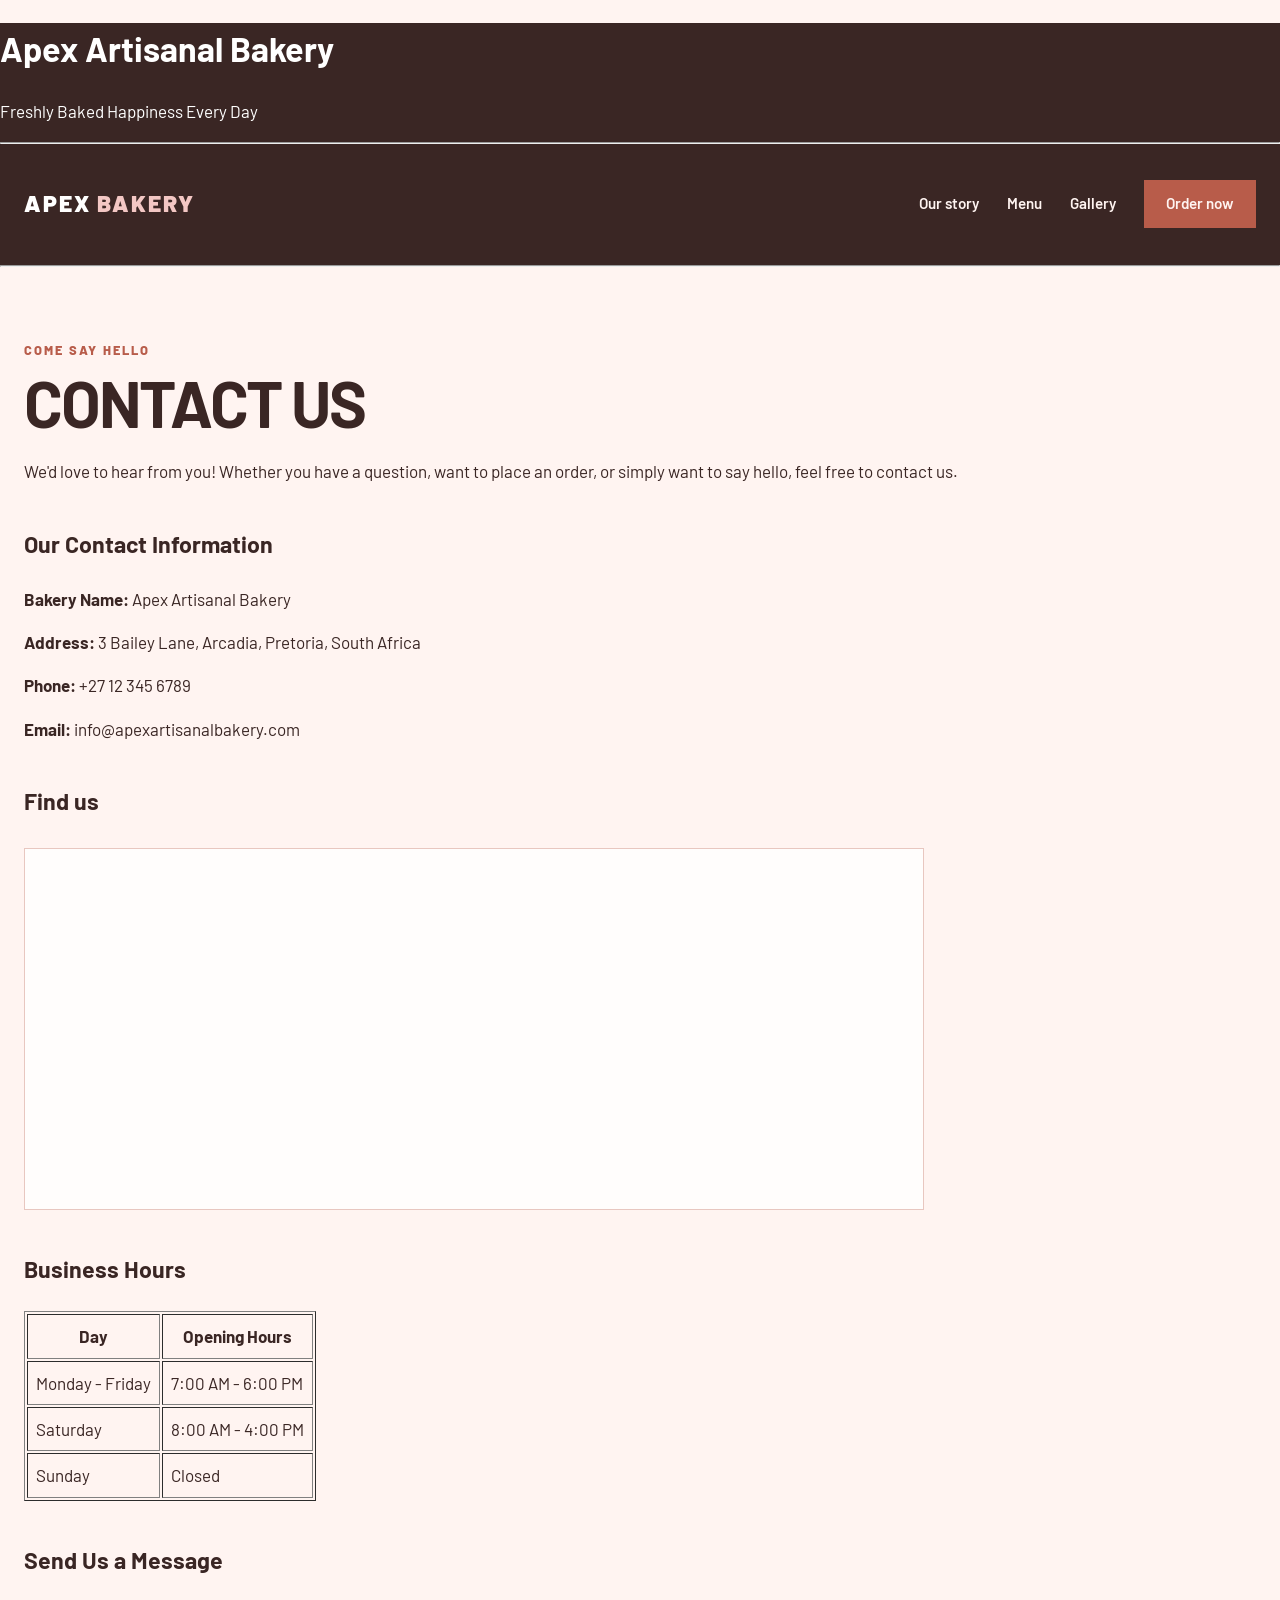
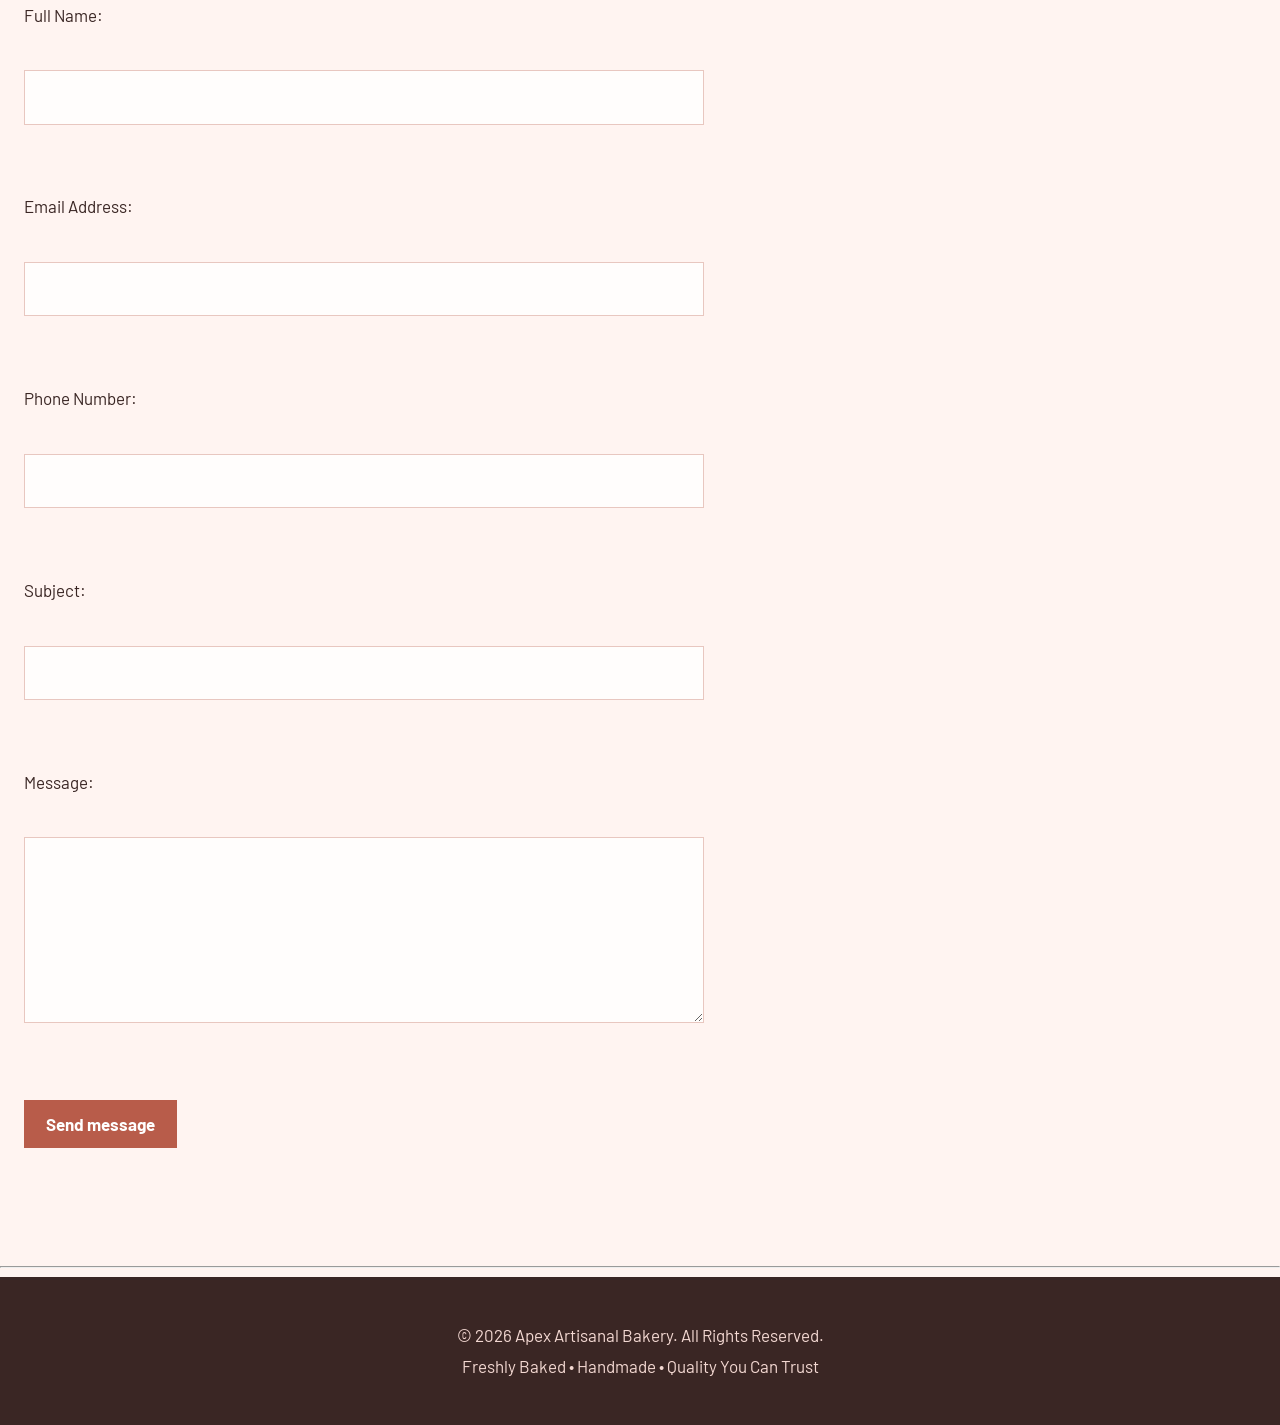
==== Contact.html @ 8ba373fd "Add HTML pages for Contact, Gallery, Homepage, Products and corresponding CSS and JS files - Created" ====
<!DOCTYPE html>
<html lang="en">
<head>
    <meta charset="UTF-8">
    <meta name="viewport" content="width=device-width, initial-scale=1.0">
    <title>Document</title>
</head>
<body>
    
</body>
</html><!DOCTYPE html>
<html lang="en">
<head>
    <meta charset="UTF-8">
    <meta name="viewport" content="width=device-width, initial-scale=1.0">
    <title>Contact Us | Apex Artisanal Bakery</title>
    <link rel="stylesheet" href="style.css">
</head>
<body>

    <header class="site-header" style="background: var(--ink); position: relative;">
        <h1>Apex Artisanal Bakery</h1>
        <p>Freshly Baked Happiness Every Day</p>

        <hr>

        <nav class="navbar" aria-label="Main navigation">
            <a class="logo" href="Homepage.html">Apex <span>Bakery</span></a>
            <div class="nav-links"><a href="Homepage.html#about">Our story</a><a href="Homepage.html#menu">Menu</a><a href="Homepage.html#gallery">Gallery</a><a class="nav-cta" href="Homepage.html#contact">Order now</a></div>
        </nav>

        <hr>
    </header>

    <main class="content-section">

        <span class="section-kicker">Come say hello</span>
        <h2>Contact us</h2>

        <p>
            We'd love to hear from you! Whether you have a question, want to
            place an order, or simply want to say hello, feel free to contact us.
        </p>

        <h3>Our Contact Information</h3>

        <p><strong>Bakery Name:</strong> Apex Artisanal Bakery</p>
        <p><strong>Address:</strong> 3 Bailey Lane, Arcadia, Pretoria, South Africa</p>
        <p><strong>Phone:</strong> +27 12 345 6789</p>
        <p><strong>Email:</strong> info@apexartisanalbakery.com</p>

        <h3>Find us</h3>
        <div class="map-frame">
            <iframe src="https://www.google.com/maps?q=3+Bailey+Lane,+Arcadia,+Pretoria,+South+Africa&output=embed" title="Map showing Apex Artisanal Bakery at 3 Bailey Lane, Arcadia, Pretoria" loading="lazy" referrerpolicy="no-referrer-when-downgrade"></iframe>
        </div>

        <h3>Business Hours</h3>

        <table border="1" cellpadding="8">
            <tr>
                <th>Day</th>
                <th>Opening Hours</th>
            </tr>
            <tr>
                <td>Monday - Friday</td>
                <td>7:00 AM - 6:00 PM</td>
            </tr>
            <tr>
                <td>Saturday</td>
                <td>8:00 AM - 4:00 PM</td>
            </tr>
            <tr>
                <td>Sunday</td>
                <td>Closed</td>
            </tr>
        </table>

        <h3>Send Us a Message</h3>

        <form class="contact-form" action="#" method="post">

            <label for="name">Full Name:</label><br>
            <input type="text" id="name" name="name"><br><br>

            <label for="email">Email Address:</label><br>
            <input type="email" id="email" name="email"><br><br>

            <label for="phone">Phone Number:</label><br>
            <input type="tel" id="phone" name="phone"><br><br>

            <label for="subject">Subject:</label><br>
            <input type="text" id="subject" name="subject"><br><br>

            <label for="message">Message:</label><br>
            <textarea id="message" name="message" rows="6" cols="40"></textarea><br><br>

            <button class="button" type="submit">Send message</button>

        </form>

    </main>

    <hr>

    <footer class="site-footer">
        <p>&copy; 2026 Apex Artisanal Bakery. All Rights Reserved.</p>
        <p>Freshly Baked • Handmade • Quality You Can Trust</p>
    </footer>

</body>
</html>
---- style.css ----
@import url('https://fonts.googleapis.com/css2?family=Barlow:wght@400;500;600;700;800;900&display=swap');

:root {
    --ink: #3a2624;
    --muted: #765f5b;
    --paper: #fff4f1;
    --cream: #fffdfc;
    --line: #e8c7c0;
    --accent: #b85c4a;
    --accent-dark: #8e4034;
    --yellow: #f3c7c4;
    --white: #ffffff;
    --max-width: 1240px;
}

* { box-sizing: border-box; }

html { scroll-behavior: smooth; }

body {
    margin: 0;
    color: var(--ink);
    background: var(--paper);
    font-family: 'Barlow', sans-serif;
    font-size: 17px;
    line-height: 1.55;
}

img { max-width: 100%; display: block; }

a { color: inherit; }

.site-header {
    position: absolute;
    z-index: 10;
    top: 0;
    left: 0;
    right: 0;
    color: var(--white);
}

.navbar {
    width: min(var(--max-width), calc(100% - 48px));
    margin: auto;
    padding: 28px 0;
    display: flex;
    align-items: center;
    justify-content: space-between;
    gap: 32px;
}

.logo {
    font-size: 1.45rem;
    font-weight: 900;
    letter-spacing: .08em;
    text-transform: uppercase;
    text-decoration: none;
}

.logo span { color: var(--yellow); }

.nav-links { display: flex; gap: 28px; align-items: center; }
.nav-links a { color: #fff4f1; text-decoration: none; font-weight: 600; font-size: .95rem; }
.nav-links a:hover, .nav-links a:focus-visible { color: var(--yellow); }

.nav-cta, .button {
    display: inline-flex;
    align-items: center;
    justify-content: center;
    min-height: 48px;
    padding: 0 22px;
    border: 0;
    background: var(--accent);
    color: var(--white);
    font: inherit;
    font-weight: 700;
    text-decoration: none;
    cursor: pointer;
    transition: background .2s ease, transform .2s ease;
}

.nav-cta:hover, .button:hover { background: var(--accent-dark); transform: translateY(-2px); }

.hero {
    min-height: min(780px, 92vh);
    position: relative;
    overflow: hidden;
    background: #3a2624;
    color: var(--white);
}

.hero::after {
    content: '';
    position: absolute;
    inset: 0;
    background: linear-gradient(90deg, rgba(58, 38, 36, .9) 0%, rgba(58, 38, 36, .58) 47%, rgba(58, 38, 36, .16) 100%);
    pointer-events: none;
}

.hero-slide { position: absolute; inset: 0; opacity: 0; visibility: hidden; transition: opacity .6s ease, visibility .6s ease; }
.hero-slide.is-active { opacity: 1; visibility: visible; }
.hero-image { width: 100%; height: 100%; object-fit: cover; object-position: center; background: #3a2624; }

.hero-content {
    position: relative;
    z-index: 2;
    width: min(var(--max-width), calc(100% - 48px));
    min-height: min(780px, 92vh);
    margin: auto;
    padding: 170px 0 88px;
    display: flex;
    flex-direction: column;
    justify-content: center;
    align-items: flex-start;
}

.eyebrow { color: var(--yellow); font-size: .78rem; letter-spacing: .18em; font-weight: 800; text-transform: uppercase; }
.hero h1 { max-width: 680px; margin: 16px 0 18px; font-size: clamp(3.8rem, 8vw, 7.8rem); line-height: .88; letter-spacing: -.04em; text-transform: uppercase; }
.hero-copy { max-width: 470px; margin: 0 0 32px; color: #ffe9e5; font-size: 1.15rem; }
.hero-meta { display: flex; align-items: center; gap: 20px; }
.price { color: var(--yellow); font-size: 1.55rem; font-weight: 800; }

.hero-controls { position: absolute; z-index: 3; right: max(24px, calc((100% - var(--max-width)) / 2)); bottom: 52px; display: flex; align-items: center; gap: 12px; }
.hero-arrow, .dot { border: 1px solid rgba(255,255,255,.5); background: transparent; color: var(--white); cursor: pointer; }
.hero-arrow { width: 48px; height: 48px; font-size: 1.2rem; }
.hero-arrow:hover, .hero-arrow:focus-visible { background: var(--accent); border-color: var(--accent); }
.dots { display: flex; gap: 7px; margin: 0 8px; }
.dot { width: 8px; height: 8px; padding: 0; border-radius: 50%; }
.dot.is-active { background: var(--yellow); border-color: var(--yellow); }

.intro { width: min(var(--max-width), calc(100% - 48px)); margin: auto; padding: 100px 0 72px; display: grid; grid-template-columns: 1fr 1fr; gap: 80px; align-items: end; }
.section-kicker { color: var(--accent); text-transform: uppercase; letter-spacing: .15em; font-weight: 800; font-size: .8rem; }
.intro h2, .content-section h2 { margin: 12px 0 0; font-size: clamp(2.5rem, 5vw, 4.8rem); line-height: .95; letter-spacing: -.035em; text-transform: uppercase; }
.intro p { max-width: 530px; margin: 0; color: var(--muted); font-size: 1.12rem; }

.content-section { width: min(var(--max-width), calc(100% - 48px)); margin: auto; padding: 60px 0 110px; }
.content-section h2 { margin-bottom: 24px; }
.content-section h3 { margin-top: 42px; font-size: 1.45rem; }
.content-section ul { padding-left: 20px; }

.product-table { width: 100%; border-collapse: collapse; margin-top: 28px; background: var(--cream); }
.product-table th, .product-table td { text-align: left; padding: 16px 20px; border-bottom: 1px solid var(--line); }
.product-table th { background: var(--ink); color: var(--white); font-size: .85rem; letter-spacing: .08em; text-transform: uppercase; }

.gallery-grid { display: grid; grid-template-columns: repeat(3, 1fr); gap: 18px; margin-top: 32px; }
.gallery-grid figure, .product-gallery figure { margin: 0; background: var(--cream); box-shadow: 0 1px 0 rgba(58, 38, 36, .08); transition: transform 280ms ease-out, box-shadow 280ms ease-out; }
.gallery-grid figure:hover, .gallery-grid figure:focus-within, .product-gallery figure:hover, .product-gallery figure:focus-within { transform: translateY(-3px); box-shadow: 0 9px 18px rgba(58, 38, 36, .14); }
.gallery-grid img { width: 100%; aspect-ratio: 1 / 1; object-fit: cover; transition: transform 280ms ease-out; }
.product-gallery img { transition: transform 280ms ease-out; }
.gallery-grid figure:hover img, .gallery-grid figure:focus-within img, .product-gallery figure:hover img, .product-gallery figure:focus-within img { transform: scale(1.03); }
.gallery-grid figcaption, .product-gallery figcaption { padding: 14px 16px 6px; font-weight: 700; }
.card-detail { display: block; width: 100%; padding: 0 16px 14px; border: 0; background: transparent; color: var(--accent); font: inherit; font-size: .86rem; font-weight: 700; text-align: left; cursor: pointer; opacity: 0; transform: translateY(3px); transition: opacity 280ms ease-out, transform 280ms ease-out; }
.gallery-grid figure:hover .card-detail, .gallery-grid figure:focus-within .card-detail, .product-gallery figure:hover .card-detail, .product-gallery figure:focus-within .card-detail { opacity: 1; transform: translateY(0); }

.product-gallery { display: grid; grid-template-columns: repeat(4, 1fr); gap: 18px; margin: 36px 0 54px; }
.product-gallery img { width: 100%; aspect-ratio: 1 / 1; object-fit: contain; object-position: center; background: #f6e7e2; }

.detail-dialog { width: min(460px, calc(100% - 32px)); padding: 36px; border: 1px solid var(--line); background: var(--cream); color: var(--ink); box-shadow: 0 20px 55px rgba(58, 38, 36, .2); }
.detail-dialog::backdrop { background: rgba(58, 38, 36, .48); }
.detail-dialog h2 { margin: 10px 0 18px; font-size: clamp(2rem, 5vw, 3rem); line-height: 1; }
.detail-ingredients { margin: 0; color: var(--muted); }
.dialog-close { position: absolute; top: 12px; right: 14px; border: 0; background: transparent; color: var(--ink); font-size: 1.7rem; line-height: 1; cursor: pointer; }

form { max-width: 680px; display: grid; gap: 8px; }
input, textarea { width: 100%; padding: 13px 14px; border: 1px solid var(--line); background: var(--cream); color: var(--ink); font: inherit; }
textarea { resize: vertical; }
form .button { margin-top: 8px; width: max-content; }

.map-frame { width: 100%; max-width: 900px; margin: 28px 0 42px; border: 1px solid var(--line); background: var(--cream); }
.map-frame iframe { display: block; width: 100%; height: 360px; border: 0; }

.site-footer { padding: 40px 24px; background: var(--ink); color: #f3d8d2; text-align: center; }
.site-footer p { margin: 5px 0; }
.site-footer strong { color: var(--white); }

@media (max-width: 760px) {
    .navbar { width: min(var(--max-width), calc(100% - 32px)); padding: 20px 0; }
    .nav-links { gap: 14px; }
    .nav-links a:nth-child(-n+3) { display: none; }
    .nav-cta { min-height: 42px; padding: 0 14px; font-size: .9rem; }
    .hero-content { width: calc(100% - 32px); padding-top: 140px; padding-bottom: 130px; }
    .hero h1 { font-size: clamp(3.4rem, 17vw, 6rem); }
    .hero-controls { right: 16px; bottom: 24px; }
    .intro { width: calc(100% - 32px); padding: 70px 0 45px; display: block; }
    .intro p { margin-top: 24px; }
    .content-section { width: calc(100% - 32px); padding: 45px 0 75px; }
    .gallery-grid { grid-template-columns: 1fr 1fr; }
    .product-gallery { grid-template-columns: 1fr 1fr; }
    .product-table { font-size: .92rem; }
    .product-table th, .product-table td { padding: 12px 10px; }
    .map-frame iframe { height: 280px; }
}

@media (prefers-reduced-motion: reduce) {
    *, *::before, *::after { scroll-behavior: auto !important; transition-duration: .01ms !important; animation-duration: .01ms !important; }
}
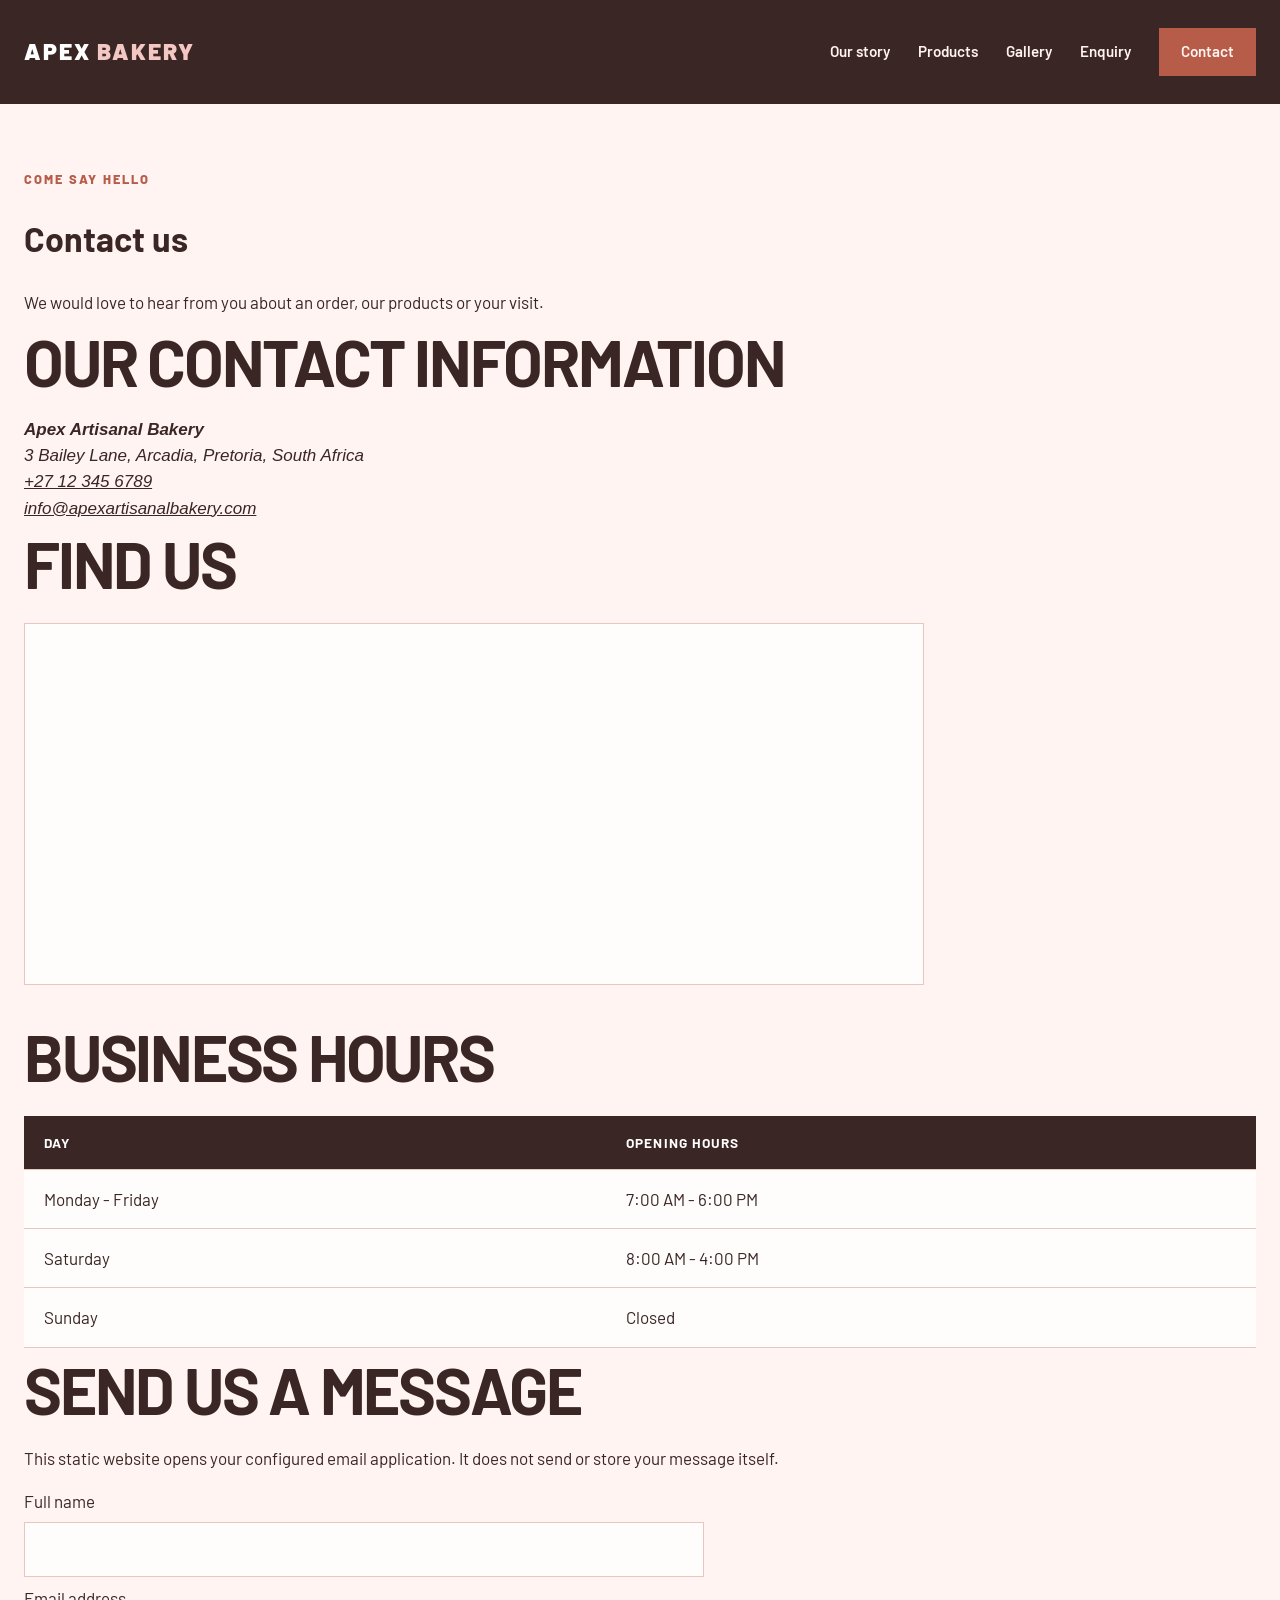
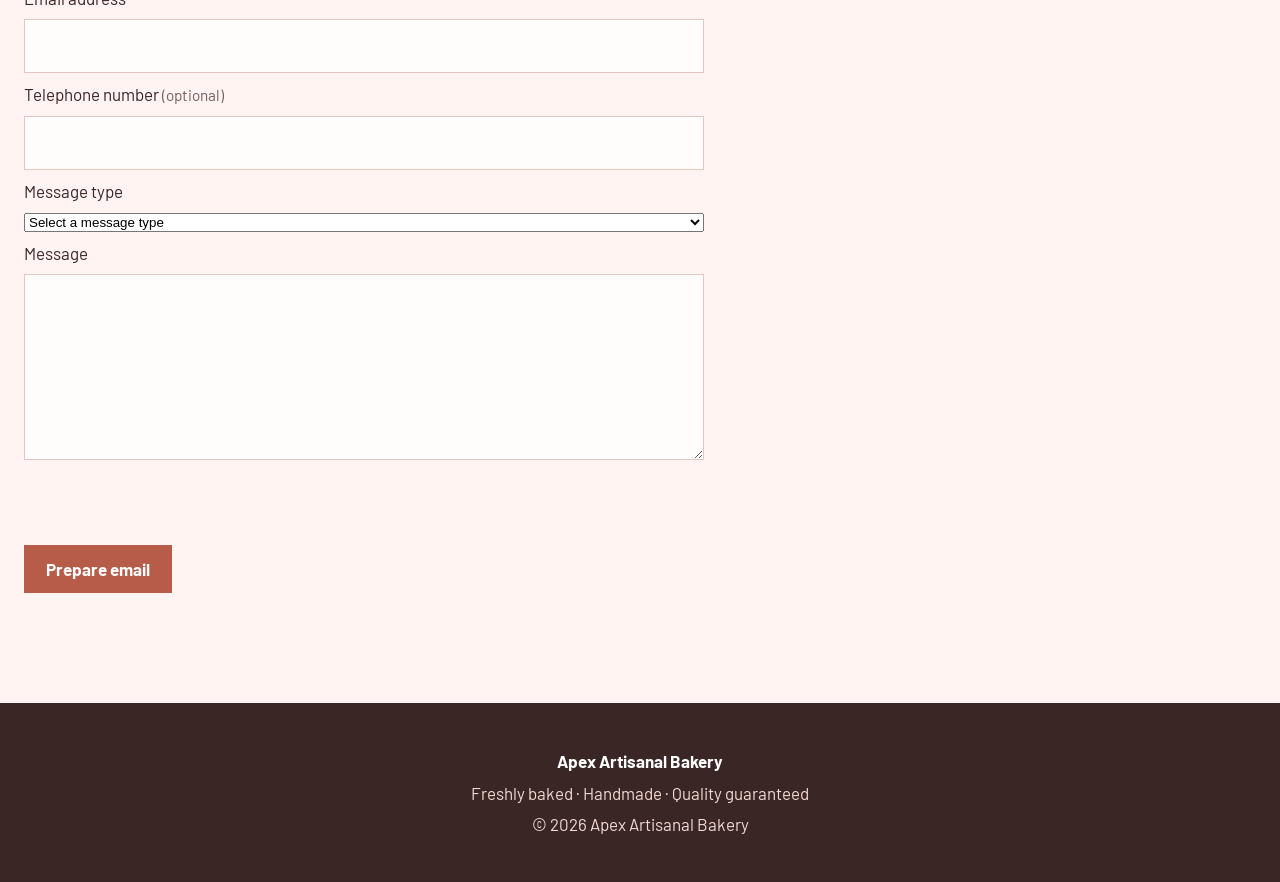
==== commit 56bfd0d9: "Enhance bakery website functionality and SEO Add responsive navigation, product discovery, gallery l" ====
--- a/Contact.html
+++ b/Contact.html
@@ -3,109 +3,93 @@
 <head>
     <meta charset="UTF-8">
     <meta name="viewport" content="width=device-width, initial-scale=1.0">
-    <title>Document</title>
+    <meta name="description" content="Contact Apex Artisanal Bakery in Pretoria with questions, feedback or order enquiries.">
+    <title>Contact Apex Artisanal Bakery | Pretoria</title>
+    <link rel="stylesheet" href="style.css">
+    <script type="application/ld+json">
+    {"@context":"https://schema.org","@type":"Bakery","name":"Apex Artisanal Bakery","address":{"@type":"PostalAddress","streetAddress":"3 Bailey Lane, Arcadia","addressLocality":"Pretoria","addressCountry":"South Africa"},"telephone":"+27 12 345 6789","email":"info@apexartisanalbakery.com"}
+    </script>
 </head>
 <body>
-    
-</body>
-</html><!DOCTYPE html>
-<html lang="en">
-<head>
-    <meta charset="UTF-8">
-    <meta name="viewport" content="width=device-width, initial-scale=1.0">
-    <title>Contact Us | Apex Artisanal Bakery</title>
-    <link rel="stylesheet" href="style.css">
-</head>
-<body>
-
     <header class="site-header" style="background: var(--ink); position: relative;">
-        <h1>Apex Artisanal Bakery</h1>
-        <p>Freshly Baked Happiness Every Day</p>
-
-        <hr>
-
         <nav class="navbar" aria-label="Main navigation">
             <a class="logo" href="Homepage.html">Apex <span>Bakery</span></a>
-            <div class="nav-links"><a href="Homepage.html#about">Our story</a><a href="Homepage.html#menu">Menu</a><a href="Homepage.html#gallery">Gallery</a><a class="nav-cta" href="Homepage.html#contact">Order now</a></div>
+            <button class="menu-toggle" type="button" aria-expanded="false" aria-controls="primary-navigation" aria-label="Open navigation menu">
+                <span></span><span></span><span></span>
+            </button>
+            <div class="nav-links" id="primary-navigation">
+                <a href="Homepage.html#about">Our story</a>
+                <a href="Products.html">Products</a>
+                <a href="Gallery.html">Gallery</a>
+                <a href="enquiry.html">Enquiry</a>
+                <a class="nav-cta" href="Contact.html" aria-current="page">Contact</a>
+            </div>
         </nav>
-
-        <hr>
     </header>
 
     <main class="content-section">
+        <span class="section-kicker">Come say hello</span>
+        <h1>Contact us</h1>
+        <p>We would love to hear from you about an order, our products or your visit.</p>
 
-        <span class="section-kicker">Come say hello</span>
-        <h2>Contact us</h2>
+        <h2>Our contact information</h2>
+        <address>
+            <strong>Apex Artisanal Bakery</strong><br>
+            3 Bailey Lane, Arcadia, Pretoria, South Africa<br>
+            <a href="tel:+27123456789">+27 12 345 6789</a><br>
+            <a href="mailto:info@apexartisanalbakery.com">info@apexartisanalbakery.com</a>
+        </address>
 
-        <p>
-            We'd love to hear from you! Whether you have a question, want to
-            place an order, or simply want to say hello, feel free to contact us.
-        </p>
-
-        <h3>Our Contact Information</h3>
-
-        <p><strong>Bakery Name:</strong> Apex Artisanal Bakery</p>
-        <p><strong>Address:</strong> 3 Bailey Lane, Arcadia, Pretoria, South Africa</p>
-        <p><strong>Phone:</strong> +27 12 345 6789</p>
-        <p><strong>Email:</strong> info@apexartisanalbakery.com</p>
-
-        <h3>Find us</h3>
+        <h2>Find us</h2>
         <div class="map-frame">
             <iframe src="https://www.google.com/maps?q=3+Bailey+Lane,+Arcadia,+Pretoria,+South+Africa&output=embed" title="Map showing Apex Artisanal Bakery at 3 Bailey Lane, Arcadia, Pretoria" loading="lazy" referrerpolicy="no-referrer-when-downgrade"></iframe>
         </div>
 
-        <h3>Business Hours</h3>
+        <h2>Business hours</h2>
+        <div class="table-scroll">
+            <table class="product-table">
+                <thead><tr><th>Day</th><th>Opening hours</th></tr></thead>
+                <tbody>
+                    <tr><td>Monday - Friday</td><td>7:00 AM - 6:00 PM</td></tr>
+                    <tr><td>Saturday</td><td>8:00 AM - 4:00 PM</td></tr>
+                    <tr><td>Sunday</td><td>Closed</td></tr>
+                </tbody>
+            </table>
+        </div>
 
-        <table border="1" cellpadding="8">
-            <tr>
-                <th>Day</th>
-                <th>Opening Hours</th>
-            </tr>
-            <tr>
-                <td>Monday - Friday</td>
-                <td>7:00 AM - 6:00 PM</td>
-            </tr>
-            <tr>
-                <td>Saturday</td>
-                <td>8:00 AM - 4:00 PM</td>
-            </tr>
-            <tr>
-                <td>Sunday</td>
-                <td>Closed</td>
-            </tr>
-        </table>
+        <h2>Send us a message</h2>
+        <p>This static website opens your configured email application. It does not send or store your message itself.</p>
+        <form class="contact-form" data-mail-form data-recipient="info@apexartisanalbakery.com" data-form-type="contact" novalidate>
+            <label for="contact-name">Full name</label>
+            <input type="text" id="contact-name" name="name" autocomplete="name" required minlength="2">
 
-        <h3>Send Us a Message</h3>
+            <label for="contact-email">Email address</label>
+            <input type="email" id="contact-email" name="email" autocomplete="email" required>
 
-        <form class="contact-form" action="#" method="post">
+            <label for="contact-phone">Telephone number <span>(optional)</span></label>
+            <input type="tel" id="contact-phone" name="phone" autocomplete="tel">
 
-            <label for="name">Full Name:</label><br>
-            <input type="text" id="name" name="name"><br><br>
+            <label for="contact-category">Message type</label>
+            <select id="contact-category" name="category" required>
+                <option value="">Select a message type</option>
+                <option value="Product question">Product question</option>
+                <option value="Order enquiry">Order enquiry</option>
+                <option value="Feedback">Feedback</option>
+                <option value="General question">General question</option>
+            </select>
 
-            <label for="email">Email Address:</label><br>
-            <input type="email" id="email" name="email"><br><br>
-
-            <label for="phone">Phone Number:</label><br>
-            <input type="tel" id="phone" name="phone"><br><br>
-
-            <label for="subject">Subject:</label><br>
-            <input type="text" id="subject" name="subject"><br><br>
-
-            <label for="message">Message:</label><br>
-            <textarea id="message" name="message" rows="6" cols="40"></textarea><br><br>
-
-            <button class="button" type="submit">Send message</button>
-
+            <label for="contact-message">Message</label>
+            <textarea id="contact-message" name="message" rows="6" required minlength="10"></textarea>
+            <p class="form-feedback" data-form-feedback role="status" aria-live="polite"></p>
+            <button class="button" type="submit">Prepare email</button>
         </form>
-
     </main>
 
-    <hr>
-
     <footer class="site-footer">
-        <p>&copy; 2026 Apex Artisanal Bakery. All Rights Reserved.</p>
-        <p>Freshly Baked • Handmade • Quality You Can Trust</p>
+        <p><strong>Apex Artisanal Bakery</strong></p>
+        <p>Freshly baked · Handmade · Quality guaranteed</p>
+        <p>&copy; 2026 Apex Artisanal Bakery</p>
     </footer>
-
+    <script src="script.js"></script>
 </body>
-</html>+</html>
--- a/style.css
+++ b/style.css
@@ -62,6 +62,8 @@
 .nav-links { display: flex; gap: 28px; align-items: center; }
 .nav-links a { color: #fff4f1; text-decoration: none; font-weight: 600; font-size: .95rem; }
 .nav-links a:hover, .nav-links a:focus-visible { color: var(--yellow); }
+.menu-toggle { display: none; border: 0; background: transparent; color: var(--white); cursor: pointer; }
+.menu-toggle span { display: block; width: 26px; height: 2px; margin: 5px 0; background: currentColor; transition: transform .2s ease, opacity .2s ease; }
 
 .nav-cta, .button {
     display: inline-flex;
@@ -115,7 +117,7 @@
 }
 
 .eyebrow { color: var(--yellow); font-size: .78rem; letter-spacing: .18em; font-weight: 800; text-transform: uppercase; }
-.hero h1 { max-width: 680px; margin: 16px 0 18px; font-size: clamp(3.8rem, 8vw, 7.8rem); line-height: .88; letter-spacing: -.04em; text-transform: uppercase; }
+.hero h1, .hero h2 { max-width: 680px; margin: 16px 0 18px; font-size: clamp(3.8rem, 8vw, 7.8rem); line-height: .88; letter-spacing: -.04em; text-transform: uppercase; }
 .hero-copy { max-width: 470px; margin: 0 0 32px; color: #ffe9e5; font-size: 1.15rem; }
 .hero-meta { display: flex; align-items: center; gap: 20px; }
 .price { color: var(--yellow); font-size: 1.55rem; font-weight: 800; }
@@ -138,7 +140,8 @@
 .content-section h3 { margin-top: 42px; font-size: 1.45rem; }
 .content-section ul { padding-left: 20px; }
 
-.product-table { width: 100%; border-collapse: collapse; margin-top: 28px; background: var(--cream); }
+.table-scroll { width: 100%; overflow-x: auto; margin-top: 28px; }
+.product-table { width: 100%; min-width: 520px; border-collapse: collapse; margin-top: 0; background: var(--cream); }
 .product-table th, .product-table td { text-align: left; padding: 16px 20px; border-bottom: 1px solid var(--line); }
 .product-table th { background: var(--ink); color: var(--white); font-size: .85rem; letter-spacing: .08em; text-transform: uppercase; }
 
@@ -155,17 +158,48 @@
 .product-gallery { display: grid; grid-template-columns: repeat(4, 1fr); gap: 18px; margin: 36px 0 54px; }
 .product-gallery img { width: 100%; aspect-ratio: 1 / 1; object-fit: contain; object-position: center; background: #f6e7e2; }
 
+.product-tools { display: grid; grid-template-columns: 1.5fr 1fr 1fr; gap: 14px; align-items: end; margin-top: 32px; padding: 22px; border: 1px solid var(--line); background: var(--cream); box-shadow: 0 8px 20px rgba(58, 38, 36, .07); }
+.product-tools > div { display: grid; gap: 7px; }
+.product-tools label { color: var(--muted); font-size: .78rem; font-weight: 800; letter-spacing: .1em; text-transform: uppercase; }
+.product-tools input, .product-tools select { width: 100%; min-height: 48px; margin: 0; border: 1px solid var(--line); background: var(--paper); color: var(--ink); font: inherit; }
+.product-tools input { padding-left: 44px; border-radius: 2px; background-image: radial-gradient(circle at 20px 20px, transparent 6px, var(--accent) 6px, var(--accent) 8px, transparent 8px), linear-gradient(45deg, transparent 47%, var(--accent) 48%, var(--accent) 53%, transparent 54%); background-size: 24px 24px, 10px 10px; background-position: 8px 0, 27px 25px; background-repeat: no-repeat; }
+.product-tools select { padding: 0 38px 0 14px; cursor: pointer; }
+.product-tools input:hover, .product-tools select:hover { border-color: var(--accent); }
+.form-feedback { min-height: 1.6em; color: var(--muted); font-weight: 600; }
+.product-results { margin: 14px 0 0; padding-left: 4px; font-size: .95rem; }
+form span { color: var(--muted); font-size: .9em; font-weight: 400; }
+input:focus-visible, textarea:focus-visible, select:focus-visible, button:focus-visible, a:focus-visible { outline: 3px solid var(--yellow); outline-offset: 2px; }
+form.form-validation-active input:invalid, form.form-validation-active textarea:invalid, form.form-validation-active select:invalid { border-color: var(--accent-dark); }
+
 .detail-dialog { width: min(460px, calc(100% - 32px)); padding: 36px; border: 1px solid var(--line); background: var(--cream); color: var(--ink); box-shadow: 0 20px 55px rgba(58, 38, 36, .2); }
 .detail-dialog::backdrop { background: rgba(58, 38, 36, .48); }
 .detail-dialog h2 { margin: 10px 0 18px; font-size: clamp(2rem, 5vw, 3rem); line-height: 1; }
 .detail-ingredients { margin: 0; color: var(--muted); }
 .dialog-close { position: absolute; top: 12px; right: 14px; border: 0; background: transparent; color: var(--ink); font-size: 1.7rem; line-height: 1; cursor: pointer; }
 
+.lightbox-dialog { width: min(900px, calc(100% - 32px)); padding: 18px; border: 1px solid var(--line); background: var(--cream); box-shadow: 0 20px 55px rgba(58, 38, 36, .2); }
+.lightbox-dialog::backdrop { background: rgba(58, 38, 36, .75); }
+.lightbox-image { width: 100%; max-height: 80vh; object-fit: contain; }
+
 form { max-width: 680px; display: grid; gap: 8px; }
 input, textarea { width: 100%; padding: 13px 14px; border: 1px solid var(--line); background: var(--cream); color: var(--ink); font: inherit; }
 textarea { resize: vertical; }
 form .button { margin-top: 8px; width: max-content; }
 
+.enquiry-intro { max-width: 760px; margin: 30px 0; padding: 22px 26px; border-left: 4px solid var(--accent); background: var(--cream); box-shadow: 0 8px 20px rgba(58, 38, 36, .07); }
+.enquiry-intro strong { display: block; margin-bottom: 5px; font-size: 1.2rem; }
+.enquiry-intro p { margin: 0; color: var(--muted); }
+.enquiry-form { max-width: 760px; padding: 30px; border: 1px solid var(--line); background: var(--cream); box-shadow: 0 12px 28px rgba(58, 38, 36, .08); }
+.enquiry-form fieldset { display: grid; gap: 14px; margin: 0; padding: 20px; border: 1px solid var(--line); }
+.enquiry-form fieldset + fieldset { margin-top: 18px; }
+.enquiry-form legend { padding: 0 8px; color: var(--accent-dark); font-size: 1.15rem; font-weight: 800; }
+.form-grid { display: grid; grid-template-columns: repeat(2, 1fr); gap: 16px; }
+.form-field { display: grid; gap: 7px; }
+.form-field label, .enquiry-form fieldset > label { font-weight: 700; }
+.enquiry-form input, .enquiry-form select, .enquiry-form textarea { background: var(--paper); }
+.field-help { color: var(--muted); font-size: .88rem; }
+.enquiry-form .form-feedback { padding: 0 4px; }
+
 .map-frame { width: 100%; max-width: 900px; margin: 28px 0 42px; border: 1px solid var(--line); background: var(--cream); }
 .map-frame iframe { display: block; width: 100%; height: 360px; border: 0; }
 
@@ -175,17 +209,27 @@
 
 @media (max-width: 760px) {
     .navbar { width: min(var(--max-width), calc(100% - 32px)); padding: 20px 0; }
-    .nav-links { gap: 14px; }
-    .nav-links a:nth-child(-n+3) { display: none; }
+    .menu-toggle { display: block; z-index: 2; padding: 7px 2px; }
+    .menu-toggle[aria-expanded="true"] span:nth-child(1) { transform: translateY(7px) rotate(45deg); }
+    .menu-toggle[aria-expanded="true"] span:nth-child(2) { opacity: 0; }
+    .menu-toggle[aria-expanded="true"] span:nth-child(3) { transform: translateY(-7px) rotate(-45deg); }
+    .nav-links { position: absolute; top: 100%; left: 0; right: 0; display: grid; gap: 0; padding: 12px 16px 18px; background: var(--ink); box-shadow: 0 12px 24px rgba(58, 38, 36, .22); opacity: 0; visibility: hidden; transform: translateY(-8px); transition: opacity .2s ease, transform .2s ease, visibility .2s ease; }
+    .nav-links.is-open { opacity: 1; visibility: visible; transform: translateY(0); }
+    .nav-links a { padding: 13px 10px; border-bottom: 1px solid rgba(255,255,255,.14); }
+    .nav-links a:last-child { border-bottom: 0; }
     .nav-cta { min-height: 42px; padding: 0 14px; font-size: .9rem; }
     .hero-content { width: calc(100% - 32px); padding-top: 140px; padding-bottom: 130px; }
-    .hero h1 { font-size: clamp(3.4rem, 17vw, 6rem); }
+    .hero h1, .hero h2 { font-size: clamp(3.4rem, 17vw, 6rem); }
     .hero-controls { right: 16px; bottom: 24px; }
     .intro { width: calc(100% - 32px); padding: 70px 0 45px; display: block; }
     .intro p { margin-top: 24px; }
     .content-section { width: calc(100% - 32px); padding: 45px 0 75px; }
     .gallery-grid { grid-template-columns: 1fr 1fr; }
     .product-gallery { grid-template-columns: 1fr 1fr; }
+    .product-tools { grid-template-columns: 1fr; padding: 16px; }
+    .enquiry-form { padding: 16px; }
+    .enquiry-form fieldset { padding: 16px; }
+    .form-grid { grid-template-columns: 1fr; }
     .product-table { font-size: .92rem; }
     .product-table th, .product-table td { padding: 12px 10px; }
     .map-frame iframe { height: 280px; }
